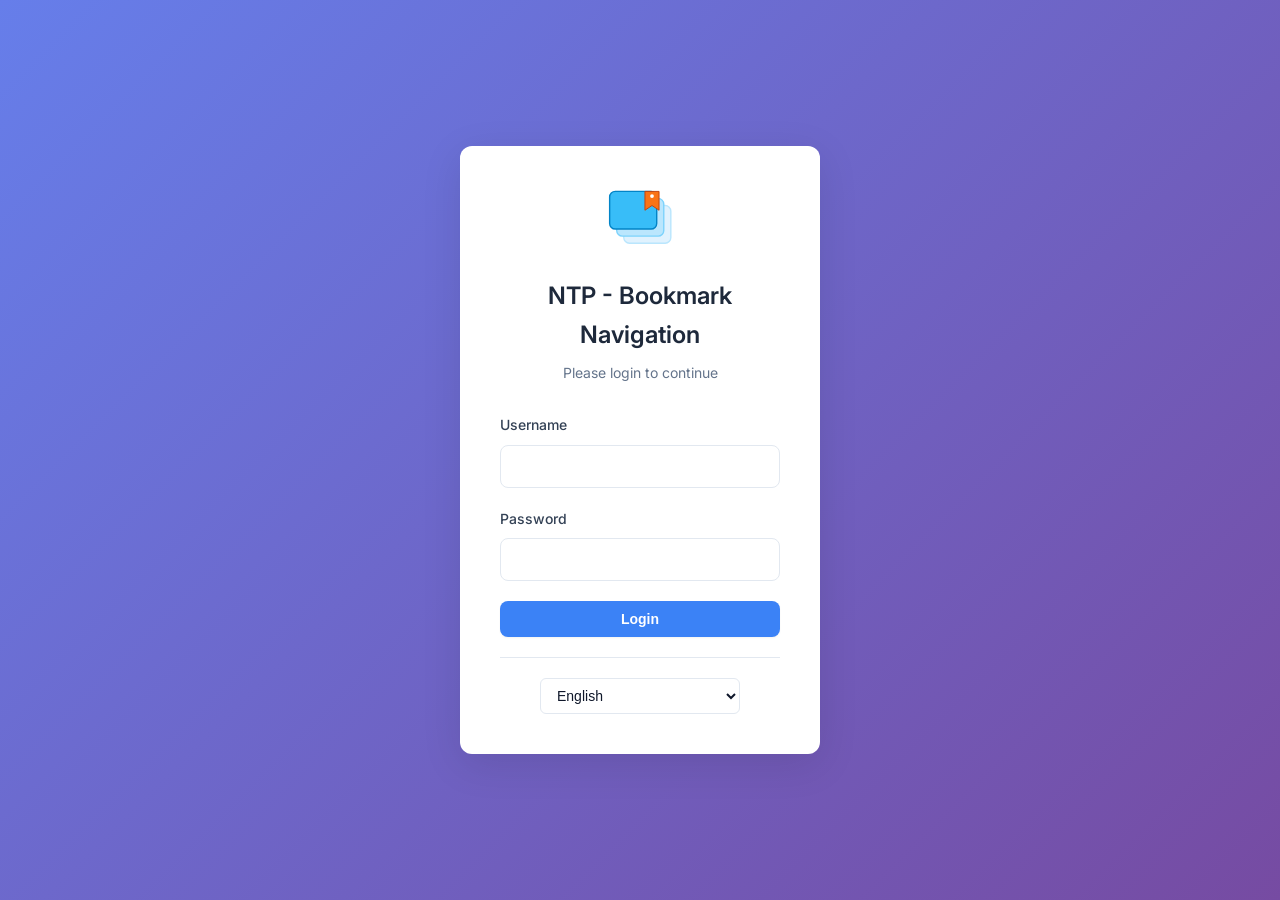
==== static/login.html @ ffe9a81d "feat: 添加用户认证功能，包括登录、登出和会话管理 feat: 更新搜索引擎模型以支持图标路径 feat: 更新 Dockerfile 和 go.mod 以使用 Go 1.23 feat: 添加登" ====
<!DOCTYPE html>
<html lang="en">
<head>
    <meta charset="UTF-8">
    <meta name="viewport" content="width=device-width, initial-scale=1.0">
    <title data-i18n="login.title">Login - NTP</title>
    <link rel="icon" type="image/svg+xml" href="/static/logo.svg">
    <link rel="stylesheet" href="/static/style.css">
    <link rel="stylesheet" href="/static/login.css">
    <script src="/static/i18n.js"></script>
</head>
<body class="login-page">
    <div class="login-container">
        <div class="login-box">
            <div class="login-header">
                <img src="/static/logo.svg" alt="NTP Logo" class="login-logo">
                <h1 data-i18n="app.title">NTP - Bookmark Navigation</h1>
                <p data-i18n="login.subtitle">Please login to continue</p>
            </div>
            <form id="loginForm" class="login-form">
                <div class="form-group">
                    <label for="username" data-i18n="login.username">Username</label>
                    <input type="text" id="username" name="username" required autocomplete="username">
                </div>
                <div class="form-group">
                    <label for="password" data-i18n="login.password">Password</label>
                    <input type="password" id="password" name="password" required autocomplete="current-password">
                </div>
                <div id="loginError" class="error-message" style="display: none;"></div>
                <button type="submit" class="btn btn-primary btn-block" id="loginBtn">
                    <span data-i18n="login.submit">Login</span>
                </button>
            </form>
            <div class="login-footer">
                <select id="languageSelect" class="language-select">
                    <option value="en">English</option>
                    <option value="zh">简体中文</option>
                </select>
            </div>
        </div>
    </div>
    <script src="/static/login.js"></script>
</body>
</html>
---- static/style.css ----
/* ===================================
   精简书签导航页样式
   =================================== */

/* 引入字体 */
@import url('https://fonts.googleapis.com/css2?family=Inter:wght@400;500;600;700&display=swap');

* {
    margin: 0;
    padding: 0;
    box-sizing: border-box;
}

:root {
    /* 主色调 */
    --primary: #3B82F6;
    --primary-hover: #2563EB;
    --primary-light: #EFF6FF;
    --secondary: #60A5FA;

    /* 文本色 */
    --text-primary: #0F172A;
    --text-secondary: #475569;
    --text-muted: #94A3B8;

    /* 背景色 */
    --bg-primary: #F8FAFC;
    --bg-card: #FFFFFF;
    --bg-hover: #F1F5F9;

    /* 边框和阴影 */
    --border: #E2E8F0;
    --border-light: #F1F5F9;
    --shadow-sm: 0 1px 2px 0 rgba(0, 0, 0, 0.05);
    --shadow-md: 0 4px 6px -1px rgba(0, 0, 0, 0.1);
    --shadow-lg: 0 10px 15px -3px rgba(0, 0, 0, 0.1);
    --shadow-hover: 0 20px 25px -5px rgba(0, 0, 0, 0.1);

    /* 功能色 */
    --danger: #EF4444;
    --success: #10B981;

    /* 圆角 */
    --radius-sm: 6px;
    --radius-md: 8px;
    --radius-lg: 12px;
    --radius-xl: 16px;
    --radius-full: 9999px;
}

body {
    font-family: 'Inter', -apple-system, BlinkMacSystemFont, "Segoe UI", Roboto, sans-serif;
    background: var(--bg-primary);
    color: var(--text-primary);
    line-height: 1.6;
    min-height: 100vh;
    -webkit-font-smoothing: antialiased;
    transition: background 0.3s ease;
}

.container {
    max-width: 1200px;
    margin: 0 auto;
    padding: 24px;
    animation: fadeIn 0.3s ease-in;
}

@keyframes fadeIn {
    from {
        opacity: 0;
        transform: translateY(10px);
    }
    to {
        opacity: 1;
        transform: translateY(0);
    }
}

/* ===================================
   顶部搜索栏
   =================================== */
.top-bar {
    position: relative;
    display: flex;
    align-items: center;
    justify-content: center;
    margin-bottom: 24px;
    padding-right: 0;
}

.search-container {
    flex: 1;
    position: relative;
    width: 100%;
}

.search-box {
    display: flex;
    align-items: center;
    background: var(--bg-card);
    border: 1px solid var(--border);
    border-radius: var(--radius-lg);
    padding: 8px 12px;
    box-shadow: var(--shadow-sm);
    transition: all 0.2s ease;
    gap: 8px;
}

.search-box:focus-within {
    border-color: var(--primary);
    box-shadow: 0 0 0 3px rgba(59, 130, 246, 0.1);
}

.search-engine-selector {
    display: flex;
    align-items: center;
    gap: 8px;
    padding: 8px 12px;
    border-radius: var(--radius-md);
    cursor: pointer;
    transition: all 0.2s ease;
    user-select: none;
}

.search-engine-selector:hover {
    background: var(--bg-hover);
}

.engine-icon {
    width: 20px;
    height: 20px;
    border-radius: var(--radius-sm);
    object-fit: contain;
}

.search-engine-selector span {
    font-size: 14px;
    font-weight: 500;
    color: var(--text-primary);
}

.dropdown-arrow {
    color: var(--text-muted);
    transition: transform 0.2s ease;
}

.search-engine-selector:hover .dropdown-arrow {
    transform: rotate(180deg);
}

.search-input {
    flex: 1;
    border: none;
    outline: none;
    font-size: 15px;
    padding: 8px;
    background: transparent;
    color: var(--text-primary);
}

.search-input::placeholder {
    color: var(--text-muted);
}

.search-submit-btn {
    padding: 8px;
    background: var(--primary);
    border: none;
    border-radius: var(--radius-md);
    cursor: pointer;
    color: white;
    display: flex;
    align-items: center;
    justify-content: center;
    transition: all 0.2s ease;
}

.search-submit-btn:hover {
    background: var(--primary-hover);
    transform: scale(1.05);
}

.search-submit-btn:active {
    transform: scale(0.95);
}

/* 搜索引擎下拉菜单 */
.engine-dropdown {
    position: absolute;
    top: calc(100% + 8px);
    left: 0;
    right: 0;
    background: var(--bg-card);
    border: 1px solid var(--border);
    border-radius: var(--radius-lg);
    box-shadow: var(--shadow-lg);
    z-index: 100;
    display: none;
    max-height: 300px;
    overflow-y: auto;
}

.engine-dropdown.show {
    display: block;
    animation: slideDown 0.2s ease;
}

@keyframes slideDown {
    from {
        opacity: 0;
        transform: translateY(-10px);
    }
    to {
        opacity: 1;
        transform: translateY(0);
    }
}

.engine-dropdown-item {
    display: flex;
    align-items: center;
    gap: 12px;
    padding: 12px 16px;
    cursor: pointer;
    transition: all 0.2s ease;
    border-bottom: 1px solid var(--border-light);
}

.engine-dropdown-item:last-child {
    border-bottom: none;
}

.engine-dropdown-item:hover {
    background: var(--bg-hover);
}

.engine-dropdown-item.active {
    background: var(--primary-light);
}

.engine-dropdown-item img {
    width: 20px;
    height: 20px;
    border-radius: var(--radius-sm);
    object-fit: contain;
}

.engine-dropdown-item span {
    font-size: 14px;
    font-weight: 500;
    color: var(--text-primary);
}

/* 设置按钮 - 固定定位到右上角 */
.top-right-buttons {
    position: fixed;
    top: 24px;
    right: 24px;
    display: flex;
    gap: 8px;
    z-index: 100;
}

.add-bookmark-btn,
.settings-btn {
    width: 44px;
    height: 44px;
    background: var(--bg-card);
    border: 1px solid var(--border);
    border-radius: var(--radius-lg);
    cursor: pointer;
    color: var(--text-secondary);
    display: flex;
    align-items: center;
    justify-content: center;
    transition: all 0.2s ease;
    box-shadow: var(--shadow-sm);
}

.add-bookmark-btn:hover {
    background: var(--primary);
    border-color: var(--primary);
    color: white;
    transform: scale(1.1);
}

.settings-btn:hover {
    background: var(--bg-hover);
    border-color: var(--secondary);
    color: var(--primary);
    transform: rotate(30deg);
}

.settings-btn:active {
    transform: rotate(60deg);
}

/* ===================================
   分组标签 - 精简版
   =================================== */
.groups-tabs {
    display: flex;
    gap: 8px;
    margin-bottom: 24px;
    overflow-x: auto;
    padding-bottom: 4px;
}

.group-tab {
    padding: 8px 16px;
    background: var(--bg-card);
    border: 1px solid var(--border);
    border-radius: var(--radius-full);
    cursor: pointer;
    white-space: nowrap;
    transition: all 0.2s ease;
    font-size: 14px;
    font-weight: 500;
    color: var(--text-secondary);
}

.group-tab:hover {
    background: var(--bg-hover);
    border-color: var(--secondary);
    color: var(--text-primary);
}

.group-tab.active {
    background: var(--primary);
    color: white;
}

/* ===================================
   书签网格 - 按分组显示
   =================================== */
.bookmarks-container {
    display: flex;
    flex-direction: column;
    gap: 32px;
    min-height: 200px;
}

.bookmark-group {
    display: flex;
    flex-direction: column;
    gap: 16px;
}

.group-title {
    font-size: 18px;
    font-weight: 700;
    color: var(--text-primary);
    margin: 0;
    padding-bottom: 8px;
    border-bottom: 2px solid var(--border);
}

.group-bookmarks {
    display: grid;
    grid-template-columns: repeat(auto-fill, minmax(320px, 1fr));
    gap: 16px;
}

.bookmark-card {
    background: var(--bg-card);
    border-radius: var(--radius-lg);
    padding: 16px;
    box-shadow: var(--shadow-sm);
    border: 1px solid var(--border-light);
    transition: all 0.2s ease;
    position: relative;
    cursor: pointer;
    display: flex;
    align-items: center;
    gap: 12px;
    flex-direction: row;
}

.bookmark-card:hover {
    box-shadow: var(--shadow-hover);
    border-color: var(--secondary);
    transform: translateY(-2px);
}

.bookmark-card:active {
    transform: translateY(0);
}

.bookmark-card.dragging {
    opacity: 0.5;
}

/* 书签内容区域 */
.bookmark-content {
    flex: 1;
    min-width: 0;
    display: flex;
    flex-direction: column;
    gap: 4px;
    overflow: hidden; /* 防止内容溢出 */
}

.bookmark-title {
    font-weight: 600;
    font-size: 15px;
    color: var(--text-primary);
    overflow: hidden;
    text-overflow: ellipsis;
    white-space: nowrap;
}

.bookmark-desc {
    font-size: 13px;
    color: var(--text-muted);
    overflow: hidden;
    text-overflow: ellipsis;
    white-space: nowrap;
    flex-shrink: 0; /* 在空间不足时优先被隐藏 */
}

.bookmark-url {
    font-size: 11px;
    color: var(--text-muted);
    overflow: hidden;
    text-overflow: ellipsis;
    white-space: nowrap;
    font-family: 'Monaco', 'Consolas', monospace;
    flex-shrink: 0; /* 在空间不足时优先被隐藏 */
}

/* 书签图标 - 左侧 */
.bookmark-icon {
    width: 64px;
    height: 64px;
    border-radius: var(--radius-md);
    object-fit: contain;
    padding: 8px;
    background: var(--bg-hover);
    border: 1px solid var(--border-light);
    flex-shrink: 0;
}

/* 悬停操作按钮 - 右上角 */
.bookmark-actions {
    position: absolute;
    top: 8px;
    right: 8px;
    display: flex;
    gap: 4px;
    opacity: 0;
    transition: opacity 0.2s ease;
    z-index: 10;
}

.bookmark-card:hover .bookmark-actions {
    opacity: 1;
}

.action-icon-btn {
    width: 28px;
    height: 28px;
    background: var(--bg-card);
    border: 1px solid var(--border);
    border-radius: var(--radius-sm);
    cursor: pointer;
    color: var(--text-secondary);
    display: flex;
    align-items: center;
    justify-content: center;
    transition: all 0.2s ease;
    padding: 4px;
}

.action-icon-btn:hover {
    background: var(--bg-hover);
    border-color: var(--secondary);
    color: var(--primary);
    transform: scale(1.1);
}

.action-icon-btn.delete:hover {
    border-color: var(--danger);
    color: var(--danger);
}

/* 状态样式 */
.loading, .empty-state {
    grid-column: 1 / -1;
    text-align: center;
    padding: 60px 20px;
    color: var(--text-muted);
    font-size: 15px;
}

.empty-state {
    display: flex;
    flex-direction: column;
    align-items: center;
    gap: 12px;
}

.empty-state::before {
    content: "📚";
    font-size: 48px;
    opacity: 0.5;
}

/* ===================================
   模态框
   =================================== */
.modal {
    display: none;
    position: fixed;
    top: 0;
    left: 0;
    width: 100%;
    height: 100%;
    background: rgba(15, 23, 42, 0.6);
    backdrop-filter: blur(4px);
    z-index: 1000;
    align-items: center;
    justify-content: center;
    padding: 20px;
    animation: fadeIn 0.2s ease;
}

.modal.show {
    display: flex;
}

.modal-content {
    background: var(--bg-card);
    border-radius: var(--radius-xl);
    width: 100%;
    max-width: 520px;
    max-height: 90vh;
    overflow: hidden;
    box-shadow: var(--shadow-hover);
    animation: slideUp 0.3s ease;
}

/* 设置模态框更宽 */
.settings-modal {
    max-width: 700px;
}

@keyframes slideUp {
    from {
        opacity: 0;
        transform: translateY(20px);
    }
    to {
        opacity: 1;
        transform: translateY(0);
    }
}

.modal-header {
    display: flex;
    justify-content: space-between;
    align-items: center;
    padding: 20px 24px;
    border-bottom: 1px solid var(--border-light);
    background: var(--bg-hover);
}

.modal-header h2 {
    font-size: 20px;
    font-weight: 700;
    color: var(--text-primary);
}

.close {
    width: 32px;
    height: 32px;
    display: flex;
    align-items: center;
    justify-content: center;
    font-size: 24px;
    cursor: pointer;
    color: var(--text-muted);
    border-radius: var(--radius-md);
    transition: all 0.2s ease;
    flex-shrink: 0;
}

.close:hover {
    background: var(--bg-hover);
    color: var(--text-primary);
}

.modal-body {
    padding: 24px;
    overflow-y: auto;
    max-height: calc(90vh - 140px);
}

.form-group {
    margin-bottom: 20px;
}

.form-group label {
    display: block;
    margin-bottom: 8px;
    font-weight: 600;
    font-size: 14px;
    color: var(--text-primary);
}

.form-group input,
.form-group select,
.form-group textarea {
    width: 100%;
    padding: 12px 14px;
    border: 1px solid var(--border);
    border-radius: var(--radius-md);
    font-size: 14px;
    background: var(--bg-card);
    color: var(--text-primary);
    transition: all 0.2s ease;
    font-family: inherit;
}

.form-group input:focus,
.form-group select:focus,
.form-group textarea:focus {
    outline: none;
    border-color: var(--primary);
    box-shadow: 0 0 0 3px rgba(59, 130, 246, 0.1);
}

.form-group textarea {
    resize: vertical;
    min-height: 80px;
}

.form-group small {
    display: block;
    margin-top: 6px;
    color: var(--text-muted);
    font-size: 12px;
}

.form-group input[type="checkbox"] {
    width: auto;
    margin-right: 8px;
}

.modal-footer {
    display: flex;
    gap: 12px;
    justify-content: flex-end;
    padding-top: 20px;
    border-top: 1px solid var(--border-light);
}

.btn {
    padding: 10px 20px;
    border: none;
    border-radius: var(--radius-md);
    cursor: pointer;
    font-size: 14px;
    font-weight: 600;
    transition: all 0.2s ease;
    display: inline-flex;
    align-items: center;
    justify-content: center;
    gap: 6px;
}

.btn-primary {
    background: var(--primary);
    color: white;
    box-shadow: var(--shadow-sm);
}

.btn-primary:hover {
    background: var(--primary-hover);
    transform: translateY(-1px);
    box-shadow: var(--shadow-md);
}

.btn-secondary {
    background: var(--bg-card);
    color: var(--text-secondary);
    border: 1px solid var(--border);
}

.btn-secondary:hover {
    background: var(--bg-hover);
    border-color: var(--secondary);
    color: var(--text-primary);
}

.btn-danger {
    background: var(--danger);
    color: white;
}

.btn-danger:hover {
    background: #DC2626;
}

/* ===================================
   设置页面样式
   =================================== */
.settings-sections {
    display: flex;
    flex-direction: column;
    gap: 32px;
}

.settings-section h3 {
    font-size: 16px;
    font-weight: 700;
    margin-bottom: 16px;
    color: var(--text-primary);
}

/* 背景颜色选择 */
.color-options {
    display: grid;
    grid-template-columns: repeat(auto-fill, minmax(120px, 1fr));
    gap: 12px;
}

.color-option {
    cursor: pointer;
    position: relative;
}

.color-option input[type="radio"] {
    position: absolute;
    opacity: 0;
    width: 0;
    height: 0;
}

.color-preview {
    display: block;
    width: 100%;
    height: 60px;
    border-radius: var(--radius-md);
    border: 2px solid var(--border);
    margin-bottom: 8px;
    transition: all 0.2s ease;
}

.color-option input[type="radio"]:checked ~ .color-preview {
    border-color: var(--primary);
    box-shadow: 0 0 0 3px rgba(59, 130, 246, 0.2);
}

.color-name {
    font-size: 13px;
    font-weight: 500;
    color: var(--text-secondary);
    text-align: center;
    display: block;
}

.color-option input[type="radio"]:checked ~ .color-name {
    color: var(--primary);
    font-weight: 600;
}

/* 设置列表 */
.settings-list {
    margin-top: 16px;
    max-height: 200px;
    overflow-y: auto;
}

.settings-item {
    display: flex;
    align-items: center;
    justify-content: space-between;
    padding: 12px;
    border: 1px solid var(--border);
    border-radius: var(--radius-md);
    margin-bottom: 8px;
    background: var(--bg-card);
    transition: all 0.2s ease;
    cursor: move;
}

.settings-item:hover {
    border-color: var(--secondary);
    box-shadow: var(--shadow-sm);
}

.settings-item.dragging {
    opacity: 0.5;
}

.settings-item-info {
    flex: 1;
}

.settings-item-name {
    font-weight: 600;
    font-size: 14px;
    color: var(--text-primary);
}

.settings-item-url {
    font-size: 12px;
    color: var(--text-muted);
    font-family: 'Monaco', 'Consolas', monospace;
    overflow: hidden;
    text-overflow: ellipsis;
    white-space: nowrap;
}

.settings-item-actions {
    display: flex;
    gap: 6px;
}

/* 数据管理按钮 */
.data-actions {
    display: flex;
    gap: 12px;
    flex-wrap: wrap;
}

.data-actions .btn {
    flex: 1;
    min-width: 140px;
}

/* 书签尺寸控制 */
.bookmark-size-controls {
    display: flex;
    flex-direction: column;
    gap: 16px;
    margin-bottom: 24px;
}

.size-control-group {
    display: flex;
    flex-direction: column;
    gap: 8px;
}

.size-control-group label {
    font-size: 14px;
    font-weight: 500;
    color: var(--text-secondary);
    display: flex;
    justify-content: space-between;
}

.size-control-group label span {
    color: var(--primary);
    font-weight: 600;
}

.size-control-group input[type="range"] {
    width: 100%;
    height: 6px;
    border-radius: var(--radius-full);
    background: var(--border);
    outline: none;
    -webkit-appearance: none;
}

.size-control-group input[type="range"]::-webkit-slider-thumb {
    -webkit-appearance: none;
    appearance: none;
    width: 18px;
    height: 18px;
    border-radius: 50%;
    background: var(--primary);
    cursor: pointer;
    transition: all 0.2s ease;
}

.size-control-group input[type="range"]::-webkit-slider-thumb:hover {
    transform: scale(1.2);
    box-shadow: 0 0 0 4px rgba(59, 130, 246, 0.2);
}

.size-control-group input[type="range"]::-moz-range-thumb {
    width: 18px;
    height: 18px;
    border-radius: 50%;
    background: var(--primary);
    cursor: pointer;
    border: none;
    transition: all 0.2s ease;
}

.size-control-group select {
    width: 100%;
    padding: 10px 14px;
    border: 1px solid var(--border);
    border-radius: var(--radius-md);
    font-size: 14px;
    background: var(--bg-card);
    color: var(--text-primary);
    cursor: pointer;
    transition: all 0.2s ease;
}

.size-control-group select:focus {
    outline: none;
    border-color: var(--primary);
    box-shadow: 0 0 0 3px rgba(59, 130, 246, 0.1);
}

/* 语言选择下拉框 */
.language-select {
    width: 100%;
    max-width: 200px;
    padding: 10px 14px;
    border: 1px solid var(--border);
    border-radius: var(--radius-md);
    font-size: 14px;
    background: var(--bg-card);
    color: var(--text-primary);
    cursor: pointer;
    transition: all 0.2s ease;
}

.language-select:focus {
    outline: none;
    border-color: var(--primary);
    box-shadow: 0 0 0 3px rgba(59, 130, 246, 0.1);
}

.language-select:hover {
    border-color: var(--secondary);
}

/* 书签预览 */
.bookmark-preview-container {
    margin-top: 20px;
}

.bookmark-preview-container h4 {
    font-size: 14px;
    font-weight: 600;
    color: var(--text-secondary);
    margin-bottom: 12px;
}

.bookmark-preview {
    background: var(--bg-card);
    border: 1px solid var(--border);
    border-radius: var(--radius-lg);
    padding: 16px;
    box-shadow: var(--shadow-sm);
    display: flex;
    align-items: center;
    gap: 12px;
    transition: all 0.2s ease;
    overflow: hidden;
    position: relative;
}

.bookmark-preview .bookmark-icon {
    width: 64px;
    height: 64px;
    border-radius: var(--radius-md);
    object-fit: contain;
    padding: 8px;
    background: var(--bg-hover);
    border: 1px solid var(--border-light);
    flex-shrink: 0;
    display: flex;
    align-items: center;
    justify-content: center;
    font-size: 24px;
}

/* 图标输入和预览 */
.icon-input-wrapper {
    display: flex;
    gap: 8px;
    align-items: center;
    margin-bottom: 8px;
}

.icon-input-wrapper input {
    flex: 1;
}

/* 图标按钮样式 */
.icon-only-btn {
    padding: 8px;
    min-width: 36px;
    width: 36px;
    height: 36px;
    flex-shrink: 0;
}

.icon-only-btn svg {
    width: 16px;
    height: 16px;
    margin: 0;
}

.icon-preview-container {
    display: flex;
    align-items: center;
    gap: 12px;
    margin-top: 12px;
    padding: 12px;
    background: var(--bg-hover);
    border-radius: var(--radius-md);
    border: 1px solid var(--border);
}

.icon-preview-label {
    font-size: 13px;
    font-weight: 500;
    color: var(--text-secondary);
}

.icon-preview-image {
    width: 32px;
    height: 32px;
    border-radius: var(--radius-sm);
    object-fit: contain;
    padding: 4px;
    background: var(--bg-card);
    border: 1px solid var(--border-light);
}


.bookmark-preview .bookmark-content {
    flex: 1;
    min-width: 0;
    display: flex;
    flex-direction: column;
    gap: 4px;
}

.bookmark-preview .bookmark-icon {
    width: 64px;
    height: 64px;
    border-radius: var(--radius-md);
    object-fit: contain;
    padding: 8px;
    background: var(--bg-hover);
    border: 1px solid var(--border-light);
    flex-shrink: 0;
    display: flex;
    align-items: center;
    justify-content: center;
    font-size: 24px;
}

.bookmark-preview .bookmark-actions {
    position: absolute;
    top: 8px;
    right: 8px;
    display: flex;
    gap: 4px;
    opacity: 0.5;
    pointer-events: none;
}

/* ===================================
   导入结果
   =================================== */
.import-result {
    margin-top: 16px;
    padding: 14px 16px;
    border-radius: var(--radius-md);
    display: none;
    font-size: 14px;
    font-weight: 500;
}

.import-result.success {
    background: #ECFDF5;
    color: #065F46;
    border: 1px solid #A7F3D0;
    display: block;
}

.import-result.error {
    background: #FEF2F2;
    color: #991B1B;
    border: 1px solid #FECACA;
    display: block;
}

/* ===================================
   响应式设计
   =================================== */
@media (max-width: 768px) {
    .container {
        padding: 16px;
    }

    .top-bar {
        flex-direction: column;
        align-items: stretch;
    }

    .top-right-buttons {
        top: 16px;
        right: 16px;
    }

    .search-container {
        max-width: 100%;
    }

    .bookmarks-container {
        grid-template-columns: 1fr;
    }

    .modal-content {
        max-width: 100%;
        border-radius: var(--radius-lg);
    }

    .modal-header,
    .modal-body {
        padding: 20px;
    }

    .settings-modal {
        max-width: 100%;
    }

    .color-options {
        grid-template-columns: repeat(2, 1fr);
    }
}

/* ===================================
   滚动条美化
   =================================== */
::-webkit-scrollbar {
    width: 8px;
    height: 8px;
}

::-webkit-scrollbar-track {
    background: var(--bg-hover);
}

::-webkit-scrollbar-thumb {
    background: var(--border);
    border-radius: var(--radius-full);
}

::-webkit-scrollbar-thumb:hover {
    background: var(--text-muted);
}

/* ===================================
   选择框和焦点样式
   =================================== */
::selection {
    background: var(--primary);
    color: white;
}

::-moz-selection {
    background: var(--primary);
    color: white;
}

*:focus-visible {
    outline: 2px solid var(--primary);
    outline-offset: 2px;
}

/* ===================================
   打印样式
   =================================== */
@media print {
    .top-bar,
    .groups-tabs,
    .bookmark-actions {
        display: none;
    }

    .bookmark-card {
        break-inside: avoid;
        box-shadow: none;
        border: 1px solid var(--border);
    }
}
---- static/login.css ----
/* Login page styles */
body.login-page {
    min-height: 100vh;
    display: flex;
    align-items: center;
    justify-content: center;
    background: linear-gradient(135deg, #667eea 0%, #764ba2 100%);
}

.login-container {
    width: 100%;
    max-width: 400px;
    padding: 20px;
}

.login-box {
    background: white;
    border-radius: 12px;
    box-shadow: 0 10px 40px rgba(0, 0, 0, 0.1);
    padding: 40px;
}

.login-header {
    text-align: center;
    margin-bottom: 30px;
}

.login-logo {
    width: 64px;
    height: 64px;
    margin-bottom: 20px;
}

.login-header h1 {
    font-size: 24px;
    font-weight: 600;
    color: #1e293b;
    margin-bottom: 8px;
}

.login-header p {
    color: #64748b;
    font-size: 14px;
}

.login-form {
    margin-bottom: 20px;
}

.login-form .form-group {
    margin-bottom: 20px;
}

.login-form label {
    display: block;
    font-weight: 500;
    color: #334155;
    margin-bottom: 8px;
    font-size: 14px;
}

.login-form input[type="text"],
.login-form input[type="password"] {
    width: 100%;
    padding: 12px 16px;
    border: 1px solid #e2e8f0;
    border-radius: 8px;
    font-size: 14px;
    transition: all 0.2s;
    box-sizing: border-box;
}

.login-form input[type="text"]:focus,
.login-form input[type="password"]:focus {
    outline: none;
    border-color: #667eea;
    box-shadow: 0 0 0 3px rgba(102, 126, 234, 0.1);
}

.error-message {
    background-color: #fee2e2;
    color: #991b1b;
    padding: 12px 16px;
    border-radius: 8px;
    font-size: 14px;
    margin-bottom: 20px;
    border-left: 4px solid #991b1b;
}

.login-footer {
    text-align: center;
    padding-top: 20px;
    border-top: 1px solid #e2e8f0;
}

.login-footer .language-select {
    padding: 8px 12px;
    border: 1px solid #e2e8f0;
    border-radius: 6px;
    font-size: 14px;
    background: white;
    cursor: pointer;
}

.btn-block {
    width: 100%;
}

/* Responsive */
@media (max-width: 480px) {
    .login-box {
        padding: 30px 20px;
    }

    .login-header h1 {
        font-size: 20px;
    }
}
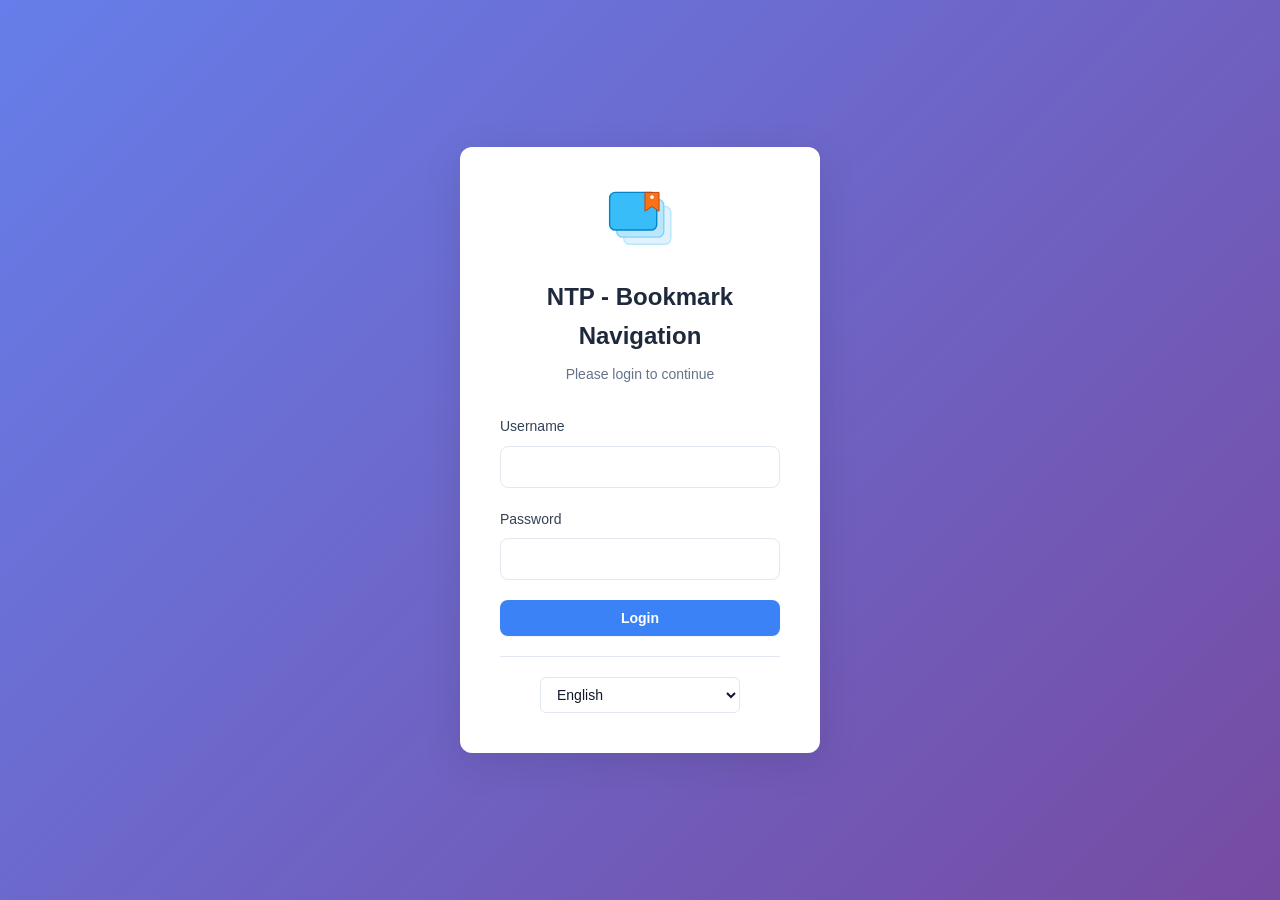
==== commit 2c98f02d: "feat: 增强安全性和可访问性，修复浏览器警告 - Cookie 安全性: 添加 Secure 属性，根据协议自动判断 HTTPS - 缓存控制: 使用 Cache-Control 替代已废弃的 E" ====
--- a/static/login.html
+++ b/static/login.html
@@ -32,6 +32,7 @@
                 </button>
             </form>
             <div class="login-footer">
+                <label for="languageSelect" class="sr-only" data-i18n="settings.language">Language</label>
                 <select id="languageSelect" class="language-select">
                     <option value="en">English</option>
                     <option value="zh">简体中文</option>
--- a/static/style.css
+++ b/static/style.css
@@ -2,8 +2,26 @@
    精简书签导航页样式
    =================================== */
 
-/* 引入字体 */
-@import url('https://fonts.googleapis.com/css2?family=Inter:wght@400;500;600;700&display=swap');
+/* 使用系统默认字体，无需引入外部字体 */
+
+/* 屏幕阅读器专用 - 视觉隐藏但可被辅助技术访问 */
+.sr-only {
+    position: absolute;
+    width: 1px;
+    height: 1px;
+    padding: 0;
+    margin: -1px;
+    overflow: hidden;
+    clip: rect(0, 0, 0, 0);
+    white-space: nowrap;
+    border: 0;
+}
+
+/* 完全隐藏元素（包括辅助技术） */
+.hidden {
+    display: none !important;
+    visibility: hidden !important;
+}
 
 * {
     margin: 0;
@@ -49,13 +67,20 @@
 }
 
 body {
-    font-family: 'Inter', -apple-system, BlinkMacSystemFont, "Segoe UI", Roboto, sans-serif;
+    font-family: -apple-system, BlinkMacSystemFont, "Segoe UI", Roboto, "Helvetica Neue", Arial, sans-serif;
     background: var(--bg-primary);
     color: var(--text-primary);
     line-height: 1.6;
     min-height: 100vh;
     -webkit-font-smoothing: antialiased;
     transition: background 0.3s ease;
+    /* 滚动性能优化 */
+    overflow-x: hidden;
+    overflow-y: auto;
+    /* 平滑滚动 */
+    scroll-behavior: smooth;
+    /* 优化触摸滚动 */
+    -webkit-overflow-scrolling: touch;
 }
 
 .container {
@@ -63,6 +88,26 @@
     margin: 0 auto;
     padding: 24px;
     animation: fadeIn 0.3s ease-in;
+    /* 响应式宽度限制 */
+    width: 100%;
+}
+
+/* 超大屏幕（大于1400px）- 最多5列 */
+@media (min-width: 1400px) {
+    .container {
+        max-width: 1400px;
+    }
+
+    .group-bookmarks {
+        grid-template-columns: repeat(auto-fill, minmax(260px, 1fr));
+    }
+}
+
+/* 大屏幕（1201px - 1399px）- 最多4列 */
+@media (min-width: 1201px) and (max-width: 1399px) {
+    .group-bookmarks {
+        grid-template-columns: repeat(auto-fill, minmax(270px, 1fr));
+    }
 }
 
 @keyframes fadeIn {
@@ -83,9 +128,7 @@
     position: relative;
     display: flex;
     align-items: center;
-    justify-content: center;
     margin-bottom: 24px;
-    padding-right: 0;
 }
 
 .search-container {
@@ -94,9 +137,15 @@
     width: 100%;
 }
 
+/* 设置按钮 - 已隐藏，功能移到右键菜单 */
+.top-right-buttons {
+    display: none;
+}
+
 .search-box {
     display: flex;
     align-items: center;
+    width: 100%;
     background: var(--bg-card);
     border: 1px solid var(--border);
     border-radius: var(--radius-lg);
@@ -119,6 +168,7 @@
     border-radius: var(--radius-md);
     cursor: pointer;
     transition: all 0.2s ease;
+    -webkit-user-select: none;
     user-select: none;
 }
 
@@ -259,6 +309,8 @@
     display: flex;
     gap: 8px;
     z-index: 100;
+    /* 确保定位上下文是视口而不是父元素 */
+    transform: translateZ(0);
 }
 
 .add-bookmark-btn,
@@ -357,7 +409,8 @@
 
 .group-bookmarks {
     display: grid;
-    grid-template-columns: repeat(auto-fill, minmax(320px, 1fr));
+    /* 使用更小的最小宽度，让列数能更灵活地响应窗口大小 */
+    grid-template-columns: repeat(auto-fill, minmax(280px, 1fr));
     gap: 16px;
 }
 
@@ -374,6 +427,8 @@
     align-items: center;
     gap: 12px;
     flex-direction: row;
+    backdrop-filter: blur(10px);
+    -webkit-backdrop-filter: blur(10px);
 }
 
 .bookmark-card:hover {
@@ -440,49 +495,6 @@
     flex-shrink: 0;
 }
 
-/* 悬停操作按钮 - 右上角 */
-.bookmark-actions {
-    position: absolute;
-    top: 8px;
-    right: 8px;
-    display: flex;
-    gap: 4px;
-    opacity: 0;
-    transition: opacity 0.2s ease;
-    z-index: 10;
-}
-
-.bookmark-card:hover .bookmark-actions {
-    opacity: 1;
-}
-
-.action-icon-btn {
-    width: 28px;
-    height: 28px;
-    background: var(--bg-card);
-    border: 1px solid var(--border);
-    border-radius: var(--radius-sm);
-    cursor: pointer;
-    color: var(--text-secondary);
-    display: flex;
-    align-items: center;
-    justify-content: center;
-    transition: all 0.2s ease;
-    padding: 4px;
-}
-
-.action-icon-btn:hover {
-    background: var(--bg-hover);
-    border-color: var(--secondary);
-    color: var(--primary);
-    transform: scale(1.1);
-}
-
-.action-icon-btn.delete:hover {
-    border-color: var(--danger);
-    color: var(--danger);
-}
-
 /* 状态样式 */
 .loading, .empty-state {
     grid-column: 1 / -1;
@@ -511,17 +523,18 @@
 .modal {
     display: none;
     position: fixed;
-    top: 0;
-    left: 0;
+    inset: 0;
     width: 100%;
     height: 100%;
     background: rgba(15, 23, 42, 0.6);
     backdrop-filter: blur(4px);
+    -webkit-backdrop-filter: blur(4px);
     z-index: 1000;
     align-items: center;
     justify-content: center;
     padding: 20px;
     animation: fadeIn 0.2s ease;
+    overflow-y: auto;
 }
 
 .modal.show {
@@ -533,10 +546,12 @@
     border-radius: var(--radius-xl);
     width: 100%;
     max-width: 520px;
-    max-height: 90vh;
+    max-height: none;
     overflow: hidden;
     box-shadow: var(--shadow-hover);
     animation: slideUp 0.3s ease;
+    margin: auto;
+    flex-shrink: 0;
 }
 
 /* 设置模态框更宽 */
@@ -562,6 +577,7 @@
     padding: 20px 24px;
     border-bottom: 1px solid var(--border-light);
     background: var(--bg-hover);
+    border-radius: var(--radius-xl) var(--radius-xl) 0 0;
 }
 
 .modal-header h2 {
@@ -591,8 +607,10 @@
 
 .modal-body {
     padding: 24px;
+    padding-right: 20px;
     overflow-y: auto;
-    max-height: calc(90vh - 140px);
+    max-height: 70vh;
+    scrollbar-gutter: stable;
 }
 
 .form-group {
@@ -848,12 +866,19 @@
     font-weight: 500;
     color: var(--text-secondary);
     display: flex;
-    justify-content: space-between;
+    align-items: center;
+    gap: 12px;
 }
 
 .size-control-group label span {
     color: var(--primary);
     font-weight: 600;
+}
+
+.size-control-group label .label-text {
+    flex-shrink: 0;
+    min-width: 130px;
+    text-align: left;
 }
 
 .size-control-group input[type="range"] {
@@ -957,6 +982,8 @@
     transition: all 0.2s ease;
     overflow: hidden;
     position: relative;
+    backdrop-filter: blur(10px);
+    -webkit-backdrop-filter: blur(10px);
 }
 
 .bookmark-preview .bookmark-icon {
@@ -1028,6 +1055,80 @@
     border: 1px solid var(--border-light);
 }
 
+/* 图标选择界面 */
+.icon-selection-container {
+    margin-top: 16px;
+    padding: 16px;
+    background: var(--bg-hover);
+    border-radius: var(--radius-md);
+    border: 1px solid var(--border);
+}
+
+.icon-selection-label {
+    font-size: 14px;
+    font-weight: 600;
+    color: var(--text-primary);
+    display: block;
+    margin-bottom: 12px;
+}
+
+.icon-selection-list {
+    display: grid;
+    grid-template-columns: repeat(auto-fill, minmax(80px, 1fr));
+    gap: 12px;
+    max-height: 200px;
+    overflow-y: auto;
+    padding: 4px;
+}
+
+.icon-option {
+    display: flex;
+    flex-direction: column;
+    align-items: center;
+    gap: 8px;
+    padding: 12px;
+    background: var(--bg-card);
+    border: 2px solid var(--border);
+    border-radius: var(--radius-md);
+    cursor: pointer;
+    transition: all 0.2s ease;
+}
+
+.icon-option:hover {
+    border-color: var(--secondary);
+    transform: scale(1.05);
+    box-shadow: var(--shadow-sm);
+}
+
+.icon-option.selected {
+    border-color: var(--primary);
+    background: var(--primary-light);
+    box-shadow: 0 0 0 3px rgba(59, 130, 246, 0.2);
+}
+
+.icon-option img {
+    width: 48px;
+    height: 48px;
+    object-fit: contain;
+    border-radius: var(--radius-sm);
+}
+
+.icon-option-info {
+    text-align: center;
+    font-size: 11px;
+    color: var(--text-secondary);
+    line-height: 1.3;
+}
+
+.icon-option-size {
+    font-weight: 500;
+    color: var(--text-primary);
+}
+
+.icon-option-type {
+    color: var(--text-muted);
+}
+
 
 .bookmark-preview .bookmark-content {
     flex: 1;
@@ -1050,16 +1151,6 @@
     align-items: center;
     justify-content: center;
     font-size: 24px;
-}
-
-.bookmark-preview .bookmark-actions {
-    position: absolute;
-    top: 8px;
-    right: 8px;
-    display: flex;
-    gap: 4px;
-    opacity: 0.5;
-    pointer-events: none;
 }
 
 /* ===================================
@@ -1088,40 +1179,208 @@
     display: block;
 }
 
+/* 导入模式选择样式 */
+.import-mode-options {
+    display: flex;
+    flex-direction: column;
+    gap: 10px;
+    margin-top: 8px;
+}
+
+.import-mode-option {
+    display: flex;
+    align-items: center;
+    padding: 12px 14px 12px 14px;
+    border: 1px solid var(--border);
+    border-radius: var(--radius-md);
+    cursor: pointer;
+    transition: all 0.2s ease;
+    position: relative;
+}
+
+.import-mode-option:hover {
+    background: var(--bg-hover);
+    border-color: var(--primary);
+}
+
+.import-mode-option:has(input:checked) {
+    border-color: var(--primary);
+    background: var(--bg-hover);
+}
+
+.import-mode-option .mode-label {
+    font-size: 13px;
+    color: var(--text-secondary);
+    line-height: 1.4;
+    flex: 1;
+    padding-right: 0;
+}
+
+.import-mode-option:has(input:checked) .mode-label {
+    color: var(--text-primary);
+    font-weight: 500;
+}
+
+.import-mode-option input[type="radio"] {
+    flex-shrink: 0;
+    width: 18px;
+    height: 18px;
+    cursor: pointer;
+    accent-color: var(--primary);
+    margin-left: auto;
+    position: absolute;
+    right: 14px;
+}
+
 /* ===================================
    响应式设计
    =================================== */
-@media (max-width: 768px) {
+
+/* 中等屏幕（769px - 1024px）- 3列或2列 */
+@media (max-width: 1024px) and (min-width: 769px) {
+    .container {
+        max-width: 100%;
+        padding: 20px;
+    }
+
+    .group-bookmarks {
+        grid-template-columns: repeat(auto-fill, minmax(240px, 1fr));
+        gap: 14px;
+    }
+}
+
+/* 小屏幕（569px - 768px）- 2列 */
+@media (max-width: 768px) and (min-width: 569px) {
     .container {
         padding: 16px;
-    }
-
+        padding-top: 12px;
+    }
+
+    .group-bookmarks {
+        grid-template-columns: repeat(2, 1fr);
+        gap: 12px;
+    }
+
+    .bookmark-card {
+        padding: 12px;
+    }
+
+    .bookmark-icon {
+        width: 48px;
+        height: 48px;
+    }
+}
+
+/* 移动端（小于568px）- 1列或2列 */
+@media (max-width: 568px) {
+    .container {
+        padding: 16px;
+        padding-top: 12px;
+    }
+
+    /* 移动端书签布局 - 1列或2列 */
+    .group-bookmarks {
+        /* 默认2列，可通过 --mobile-columns 变量修改为1列 */
+        grid-template-columns: repeat(var(--mobile-columns, 2), 1fr);
+        gap: 12px;
+    }
+
+    /* 移动端顶部栏优化 */
     .top-bar {
         flex-direction: column;
         align-items: stretch;
-    }
-
-    .top-right-buttons {
-        top: 16px;
-        right: 16px;
-    }
-
+        gap: 12px;
+        margin-bottom: 20px;
+    }
+
+    /* 移动端搜索容器 */
     .search-container {
+        width: 100%;
         max-width: 100%;
     }
 
-    .bookmarks-container {
-        grid-template-columns: 1fr;
+    /* 移动端搜索框样式优化 */
+    .search-box {
+        padding: 6px 8px;
+        gap: 4px;
+    }
+
+    .search-engine-selector {
+        padding: 6px 8px;
+        gap: 4px;
+    }
+
+    .search-input {
+        padding: 6px;
+        font-size: 14px;
+    }
+
+    .search-submit-btn {
+        padding: 6px;
+        flex-shrink: 0;
+    }
+
+    .search-submit-btn svg {
+        width: 18px;
+        height: 18px;
+    }
+
+    /* 移动端分组标签 */
+    .groups-tabs {
+        flex-wrap: nowrap;
+        overflow-x: auto;
+        -webkit-overflow-scrolling: touch;
+        gap: 8px;
+        padding-bottom: 4px;
+    }
+
+    .group-tab {
+        flex-shrink: 0;
+        padding: 8px 16px;
+        font-size: 14px;
+    }
+
+    .bookmark-card {
+        padding: 12px;
+        min-height: 70px;
+    }
+
+    .bookmark-icon {
+        width: 40px;
+        height: 40px;
+        min-width: 40px;
+    }
+
+    .bookmark-title {
+        font-size: 14px;
+    }
+
+    .bookmark-desc,
+    .bookmark-url {
+        font-size: 12px;
+    }
+
+    /* 移动端模态框 */
+    .modal {
+        padding: 16px;
     }
 
     .modal-content {
         max-width: 100%;
         border-radius: var(--radius-lg);
-    }
-
-    .modal-header,
+        max-height: none;
+        overflow: visible;
+    }
+
+    .modal-header {
+        padding: 20px;
+        border-radius: var(--radius-lg) var(--radius-lg) 0 0;
+    }
+
     .modal-body {
         padding: 20px;
+        padding-right: 16px;
+        scrollbar-gutter: stable;
     }
 
     .settings-modal {
@@ -1130,28 +1389,119 @@
 
     .color-options {
         grid-template-columns: repeat(2, 1fr);
+        gap: 12px;
+    }
+
+    .size-control-group {
+        margin-bottom: 16px;
+    }
+
+    /* 移动端表单优化 */
+    .form-group input,
+    .form-group select,
+    .form-group textarea {
+        font-size: 16px; /* 防止 iOS 缩放 */
+    }
+}
+
+/* 超小屏幕（小于 375px）*/
+@media (max-width: 374px) {
+    .container {
+        padding: 12px;
+    }
+
+    .bookmark-card {
+        padding: 10px;
     }
 }
 
 /* ===================================
    滚动条美化
    =================================== */
+/* 滚动条整体样式 - 优化性能和流畅度 */
 ::-webkit-scrollbar {
     width: 8px;
     height: 8px;
-}
-
+    /* 启用硬件加速，减少重绘 */
+    transform: translateZ(0);
+    -webkit-transform: translateZ(0);
+}
+
+/* 滚动条轨道 */
 ::-webkit-scrollbar-track {
     background: var(--bg-hover);
-}
-
+    /* 优化滚动性能 */
+    background-clip: padding-box;
+}
+
+/* 滚动条滑块 */
 ::-webkit-scrollbar-thumb {
     background: var(--border);
     border-radius: var(--radius-full);
-}
-
+    /* 平滑过渡效果 */
+    transition: background 0.2s ease;
+    /* 优化渲染性能 */
+    will-change: background, transform;
+    /* 启用硬件加速 */
+    transform: translateZ(0);
+    -webkit-transform: translateZ(0);
+}
+
+/* 滚动条滑块悬停状态 */
 ::-webkit-scrollbar-thumb:hover {
     background: var(--text-muted);
+    /* 微妙的缩放效果 */
+    transform: translateZ(0) scaleY(1.1);
+    -webkit-transform: translateZ(0) scaleY(1.1);
+}
+
+/* 滚动条滑块激活状态（拖动时） */
+::-webkit-scrollbar-thumb:active {
+    background: var(--text-secondary);
+    transform: translateZ(0) scaleY(1.2);
+    -webkit-transform: translateZ(0) scaleY(1.2);
+}
+
+/* Firefox 滚动条样式 - 更细更流畅 */
+* {
+    scrollbar-width: thin;
+    scrollbar-color: var(--border) var(--bg-hover);
+}
+
+/* .modal-body 专用滚动条样式 - 避免覆盖圆角 */
+.modal-body::-webkit-scrollbar {
+    width: 8px;
+}
+
+.modal-body::-webkit-scrollbar-track {
+    background: transparent;
+    margin: 4px;
+}
+
+.modal-body::-webkit-scrollbar-thumb {
+    background: var(--border);
+    border-radius: var(--radius-full);
+    margin: 4px;
+}
+
+.modal-body::-webkit-scrollbar-thumb:hover {
+    background: var(--text-muted);
+}
+
+/* 优化滚动容器 */
+.engine-dropdown,
+.modal-body,
+.settings-list,
+.icon-selection-list {
+    /* 启用平滑滚动 */
+    scroll-behavior: smooth;
+    /* 优化触摸滚动 */
+    -webkit-overflow-scrolling: touch;
+    /* 启用硬件加速 */
+    transform: translateZ(0);
+    -webkit-transform: translateZ(0);
+    /* 减少重绘 */
+    will-change: scroll-position;
 }
 
 /* ===================================
@@ -1177,8 +1527,7 @@
    =================================== */
 @media print {
     .top-bar,
-    .groups-tabs,
-    .bookmark-actions {
+    .groups-tabs {
         display: none;
     }
 
@@ -1188,3 +1537,141 @@
         border: 1px solid var(--border);
     }
 }
+
+/* ===================================
+   右键菜单样式
+   =================================== */
+.context-menu {
+    position: fixed;
+    background: var(--bg-card);
+    border: 1px solid var(--border);
+    border-radius: var(--radius-md);
+    box-shadow: var(--shadow-lg);
+    z-index: 10000;
+    min-width: 160px;
+    padding: 6px;
+    animation: fadeIn 0.15s ease;
+    backdrop-filter: blur(10px);
+    -webkit-backdrop-filter: blur(10px);
+}
+
+.context-menu-item {
+    display: flex;
+    align-items: center;
+    gap: 10px;
+    padding: 10px 12px;
+    border-radius: var(--radius-sm);
+    cursor: pointer;
+    transition: all 0.15s ease;
+    font-size: 14px;
+    font-weight: 500;
+    color: var(--text-primary);
+    -webkit-user-select: none;
+    user-select: none;
+}
+
+.context-menu-item:hover {
+    background: var(--bg-hover);
+}
+
+.context-menu-item.danger {
+    color: var(--danger);
+}
+
+.context-menu-item.danger:hover {
+    background: #FEF2F2;
+}
+
+.context-menu-item svg {
+    flex-shrink: 0;
+}
+
+.context-menu-divider {
+    height: 1px;
+    background: var(--border);
+    margin: 6px 0;
+}
+
+/* ===================================
+   背景图案选项样式
+   =================================== */
+.background-options {
+    display: flex;
+    flex-direction: column;
+    gap: 24px;
+}
+
+.background-group {
+    display: flex;
+    flex-direction: column;
+    gap: 12px;
+}
+
+.background-group h4 {
+    font-size: 14px;
+    font-weight: 600;
+    color: var(--text-secondary);
+    margin: 0;
+}
+
+.pattern-options {
+    display: grid;
+    grid-template-columns: repeat(auto-fill, minmax(100px, 1fr));
+    gap: 12px;
+}
+
+.pattern-option {
+    cursor: pointer;
+    position: relative;
+}
+
+.pattern-option input[type="radio"] {
+    position: absolute;
+    opacity: 0;
+    width: 0;
+    height: 0;
+}
+
+.pattern-preview {
+    display: block;
+    width: 100%;
+    height: 60px;
+    border-radius: var(--radius-md);
+    border: 2px solid var(--border);
+    margin-bottom: 8px;
+    transition: all 0.2s ease;
+}
+
+.pattern-option input[type="radio"]:checked ~ .pattern-preview {
+    border-color: var(--primary);
+    box-shadow: 0 0 0 3px rgba(59, 130, 246, 0.2);
+}
+
+.pattern-name {
+    font-size: 12px;
+    font-weight: 500;
+    color: var(--text-secondary);
+    text-align: center;
+    display: block;
+}
+
+.pattern-option input[type="radio"]:checked ~ .pattern-name {
+    color: var(--primary);
+    font-weight: 600;
+}
+
+/* 响应式 - 移动端图案选项 */
+@media (max-width: 768px) {
+    .pattern-options {
+        grid-template-columns: repeat(3, 1fr);
+        gap: 10px;
+    }
+
+    .pattern-preview {
+        height: 50px;
+    }
+
+    .pattern-name {
+        font-size: 11px;
+    }
+}
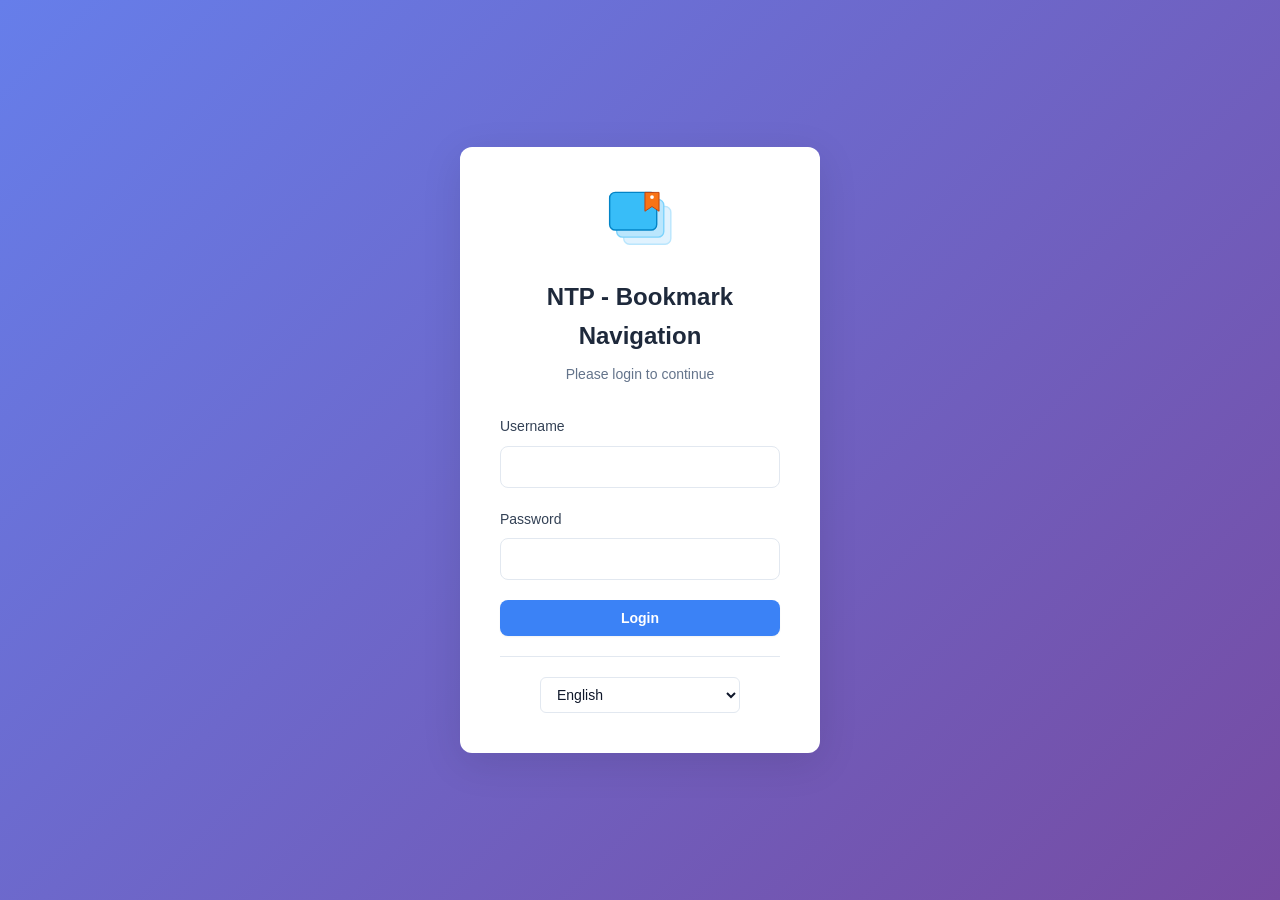
==== commit 12039f2b: "fix(frontend): add web app meta and i18n manifest fallback" ====
--- a/static/login.html
+++ b/static/login.html
@@ -3,6 +3,8 @@
 <head>
     <meta charset="UTF-8">
     <meta name="viewport" content="width=device-width, initial-scale=1.0">
+    <meta name="mobile-web-app-capable" content="yes">
+    <meta name="apple-mobile-web-app-capable" content="yes">
     <title data-i18n="login.title">Login - NTP</title>
     <link rel="icon" type="image/svg+xml" href="/static/logo.svg">
     <link rel="stylesheet" href="/static/style.css">
--- a/static/style.css
+++ b/static/style.css
@@ -71,10 +71,18 @@
     background: var(--bg-primary);
     color: var(--text-primary);
     line-height: 1.6;
-    min-height: 100vh;
+    height: 100vh;
+    overflow: hidden; /* 禁止 body 滚动 */
     -webkit-font-smoothing: antialiased;
     transition: background 0.3s ease;
-    /* 滚动性能优化 */
+}
+
+/* 独立滚动容器 */
+.scroll-container {
+    position: absolute;
+    inset: 0;
+    width: 100%;
+    height: 100%;
     overflow-x: hidden;
     overflow-y: auto;
     /* 平滑滚动 */
@@ -115,6 +123,7 @@
         opacity: 0;
         transform: translateY(10px);
     }
+
     to {
         opacity: 1;
         transform: translateY(0);
@@ -260,6 +269,7 @@
         opacity: 0;
         transform: translateY(-10px);
     }
+
     to {
         opacity: 1;
         transform: translateY(0);
@@ -347,40 +357,7 @@
     transform: rotate(60deg);
 }
 
-/* ===================================
-   分组标签 - 精简版
-   =================================== */
-.groups-tabs {
-    display: flex;
-    gap: 8px;
-    margin-bottom: 24px;
-    overflow-x: auto;
-    padding-bottom: 4px;
-}
-
-.group-tab {
-    padding: 8px 16px;
-    background: var(--bg-card);
-    border: 1px solid var(--border);
-    border-radius: var(--radius-full);
-    cursor: pointer;
-    white-space: nowrap;
-    transition: all 0.2s ease;
-    font-size: 14px;
-    font-weight: 500;
-    color: var(--text-secondary);
-}
-
-.group-tab:hover {
-    background: var(--bg-hover);
-    border-color: var(--secondary);
-    color: var(--text-primary);
-}
-
-.group-tab.active {
-    background: var(--primary);
-    color: white;
-}
+
 
 /* ===================================
    书签网格 - 按分组显示
@@ -417,23 +394,28 @@
 .bookmark-card {
     background: var(--bg-card);
     border-radius: var(--radius-lg);
-    padding: 16px;
+    padding: 0;
+    padding-right: 12px;
     box-shadow: var(--shadow-sm);
-    border: 1px solid var(--border-light);
-    transition: all 0.2s ease;
+    /* 性能优化：明确指定过渡属性，避免 transition: all 引起的重排 */
+    transition: transform 0.2s ease, box-shadow 0.2s ease, background-color 0.2s ease;
     position: relative;
     cursor: pointer;
     display: flex;
     align-items: center;
-    gap: 12px;
+    gap: 0;
     flex-direction: row;
     backdrop-filter: blur(10px);
     -webkit-backdrop-filter: blur(10px);
+    overflow: hidden;
+    /* 性能优化：提示浏览器该元素会发生变化 */
+    will-change: transform;
+    /* 性能优化：创建新的堆叠上下文 */
+    transform: translateZ(0);
 }
 
 .bookmark-card:hover {
     box-shadow: var(--shadow-hover);
-    border-color: var(--secondary);
     transform: translateY(-2px);
 }
 
@@ -451,8 +433,9 @@
     min-width: 0;
     display: flex;
     flex-direction: column;
-    gap: 4px;
-    overflow: hidden; /* 防止内容溢出 */
+    overflow: hidden;
+    padding: 8px 0;
+    margin-left: 12px;
 }
 
 .bookmark-title {
@@ -465,12 +448,13 @@
 }
 
 .bookmark-desc {
-    font-size: 13px;
+    font-size: 12px;
     color: var(--text-muted);
     overflow: hidden;
     text-overflow: ellipsis;
     white-space: nowrap;
-    flex-shrink: 0; /* 在空间不足时优先被隐藏 */
+    flex-shrink: 0;
+    /* 在空间不足时优先被隐藏 */
 }
 
 .bookmark-url {
@@ -480,23 +464,70 @@
     text-overflow: ellipsis;
     white-space: nowrap;
     font-family: 'Monaco', 'Consolas', monospace;
-    flex-shrink: 0; /* 在空间不足时优先被隐藏 */
-}
-
-/* 书签图标 - 左侧 */
+    flex-shrink: 0;
+    /* 在空间不足时优先被隐藏 */
+}
+
+/* 书签图标 - 左侧（与卡片无间隙，尺寸由JS动态设置） */
 .bookmark-icon {
-    width: 64px;
-    height: 64px;
-    border-radius: var(--radius-md);
+    /* 宽高由 JS 根据 bookmarkHeight 动态设置 */
+    width: 80px;
+    height: 80px;
+    border-radius: var(--radius-lg) 0 0 var(--radius-lg);
     object-fit: contain;
-    padding: 8px;
+    padding: 4px;
+    flex-shrink: 0;
+}
+
+/* 字符图标样式 */
+.bookmark-icon-char {
+    display: flex;
+    align-items: center;
+    justify-content: center;
+    font-size: 24px;
+    font-weight: 600;
+    color: var(--text-primary);
+    user-select: none;
+    font-family: -apple-system, BlinkMacSystemFont, "Segoe UI", Roboto, "Helvetica Neue", Arial, "Noto Sans SC", sans-serif;
+}
+
+/* 图标类型选项 */
+.icon-type-options {
+    display: flex;
+    align-items: center;
+    gap: 12px;
+}
+
+/* 字符图标预览容器 */
+.icon-char-preview {
+    display: flex;
+    align-items: center;
+    gap: 8px;
+    margin-top: 8px;
+}
+
+.icon-char-preview .icon-preview-label {
+    font-size: 12px;
+    color: var(--text-secondary);
+}
+
+.icon-char-preview-box {
+    width: 48px;
+    height: 48px;
+    display: flex;
+    align-items: center;
+    justify-content: center;
+    border-radius: var(--radius-md);
     background: var(--bg-hover);
     border: 1px solid var(--border-light);
-    flex-shrink: 0;
+    font-size: 20px;
+    font-weight: 600;
+    color: var(--text-primary);
 }
 
 /* 状态样式 */
-.loading, .empty-state {
+.loading,
+.empty-state {
     grid-column: 1 / -1;
     text-align: center;
     padding: 60px 20px;
@@ -564,10 +595,46 @@
         opacity: 0;
         transform: translateY(20px);
     }
+
     to {
         opacity: 1;
         transform: translateY(0);
     }
+}
+
+@keyframes spin {
+    from {
+        transform: rotate(0deg);
+    }
+
+    to {
+        transform: rotate(360deg);
+    }
+}
+
+.btn-loading {
+    position: relative;
+    pointer-events: none;
+    opacity: 0.7;
+}
+
+.btn-loading::after {
+    content: "";
+    position: absolute;
+    width: 16px;
+    height: 16px;
+    top: 50%;
+    left: 50%;
+    margin-left: -8px;
+    margin-top: -8px;
+    border: 2px solid transparent;
+    border-top-color: currentColor;
+    border-radius: 50%;
+    animation: spin 0.8s linear infinite;
+}
+
+.btn-loading span {
+    visibility: hidden;
 }
 
 .modal-header {
@@ -722,10 +789,88 @@
 /* ===================================
    设置页面样式
    =================================== */
+/* 设置模态框布局 */
+.settings-layout {
+    display: flex;
+    /* 固定高度，防止切换板块时高度跳动 */
+    height: 600px;
+    max-height: 80vh;
+}
+
+/* 侧边栏 */
+.settings-sidebar {
+    width: 180px;
+    flex-shrink: 0;
+    background: var(--bg-hover);
+    border-right: 1px solid var(--border);
+    padding: 16px 8px;
+    display: flex;
+    flex-direction: column;
+    gap: 4px;
+    overflow-y: auto;
+}
+
+.settings-nav-item {
+    display: flex;
+    align-items: center;
+    gap: 10px;
+    padding: 12px 14px;
+    border: none;
+    background: transparent;
+    border-radius: var(--radius-md);
+    cursor: pointer;
+    font-size: 14px;
+    font-weight: 500;
+    color: var(--text-secondary);
+    transition: all 0.2s ease;
+    text-align: left;
+    width: 100%;
+}
+
+.settings-nav-item:hover {
+    background: var(--bg-card);
+    color: var(--text-primary);
+}
+
+.settings-nav-item.active {
+    background: var(--primary);
+    color: white;
+}
+
+.settings-nav-item svg {
+    width: 18px;
+    height: 18px;
+    flex-shrink: 0;
+}
+
+/* 内容区域 */
+.settings-content {
+    flex: 1;
+    padding: 24px;
+    overflow-y: auto;
+    min-width: 0;
+}
+
+.settings-panel {
+    display: none;
+}
+
+.settings-panel.active {
+    display: block;
+}
+
 .settings-sections {
     display: flex;
     flex-direction: column;
     gap: 32px;
+}
+
+.settings-section {
+    margin-bottom: 24px;
+}
+
+.settings-section:last-child {
+    margin-bottom: 0;
 }
 
 .settings-section h3 {
@@ -758,13 +903,21 @@
     display: block;
     width: 100%;
     height: 60px;
+    min-height: 60px;
     border-radius: var(--radius-md);
     border: 2px solid var(--border);
     margin-bottom: 8px;
-    transition: all 0.2s ease;
-}
-
-.color-option input[type="radio"]:checked ~ .color-preview {
+    transition: border-color 0.2s ease, box-shadow 0.2s ease;
+    /* 使用 CSS 变量，由 inline style 提供 */
+    background-color: var(--preview-color, #F8FAFC);
+}
+
+/* 白色选项特殊边框处理 */
+.color-preview[style*="--preview-border"] {
+    border: var(--preview-border);
+}
+
+.color-option input[type="radio"]:checked~.color-preview {
     border-color: var(--primary);
     box-shadow: 0 0 0 3px rgba(59, 130, 246, 0.2);
 }
@@ -777,7 +930,7 @@
     display: block;
 }
 
-.color-option input[type="radio"]:checked ~ .color-name {
+.color-option input[type="radio"]:checked~.color-name {
     color: var(--primary);
     font-weight: 600;
 }
@@ -785,8 +938,6 @@
 /* 设置列表 */
 .settings-list {
     margin-top: 16px;
-    max-height: 200px;
-    overflow-y: auto;
 }
 
 .settings-item {
@@ -833,6 +984,38 @@
 .settings-item-actions {
     display: flex;
     gap: 6px;
+}
+
+.btn-icon {
+    display: flex;
+    align-items: center;
+    justify-content: center;
+    width: 32px;
+    height: 32px;
+    padding: 0;
+    border: 1px solid var(--border);
+    border-radius: var(--radius-md);
+    background: var(--bg-card);
+    color: var(--text-secondary);
+    cursor: pointer;
+    transition: all 0.2s ease;
+}
+
+.btn-icon:hover {
+    background: var(--bg-hover);
+    border-color: var(--primary);
+    color: var(--primary);
+}
+
+.btn-icon-danger:hover {
+    background: #FEF2F2;
+    border-color: var(--danger);
+    color: var(--danger);
+}
+
+.btn-icon svg {
+    width: 16px;
+    height: 16px;
 }
 
 /* 数据管理按钮 */
@@ -958,6 +1141,17 @@
     border-color: var(--secondary);
 }
 
+.version-info {
+    font-size: 14px;
+    color: var(--text-secondary);
+    padding: 8px 0;
+}
+
+.version-info #appVersion {
+    font-family: ui-monospace, SFMono-Regular, "SF Mono", Menlo, Consolas, monospace;
+    color: var(--text-primary);
+}
+
 /* 书签预览 */
 .bookmark-preview-container {
     margin-top: 20px;
@@ -974,11 +1168,12 @@
     background: var(--bg-card);
     border: 1px solid var(--border);
     border-radius: var(--radius-lg);
-    padding: 16px;
+    padding: 0;
+    padding-right: 12px;
     box-shadow: var(--shadow-sm);
     display: flex;
     align-items: center;
-    gap: 12px;
+    gap: 0;
     transition: all 0.2s ease;
     overflow: hidden;
     position: relative;
@@ -987,13 +1182,10 @@
 }
 
 .bookmark-preview .bookmark-icon {
-    width: 64px;
-    height: 64px;
-    border-radius: var(--radius-md);
+    border-radius: var(--radius-lg) 0 0 var(--radius-lg);
     object-fit: contain;
-    padding: 8px;
+    padding: 4px;
     background: var(--bg-hover);
-    border: 1px solid var(--border-light);
     flex-shrink: 0;
     display: flex;
     align-items: center;
@@ -1046,8 +1238,8 @@
 }
 
 .icon-preview-image {
-    width: 32px;
-    height: 32px;
+    width: 64px;
+    height: 64px;
     border-radius: var(--radius-sm);
     object-fit: contain;
     padding: 4px;
@@ -1136,21 +1328,7 @@
     display: flex;
     flex-direction: column;
     gap: 4px;
-}
-
-.bookmark-preview .bookmark-icon {
-    width: 64px;
-    height: 64px;
-    border-radius: var(--radius-md);
-    object-fit: contain;
-    padding: 8px;
-    background: var(--bg-hover);
-    border: 1px solid var(--border-light);
-    flex-shrink: 0;
-    display: flex;
-    align-items: center;
-    justify-content: center;
-    font-size: 24px;
+    padding: 8px 0;
 }
 
 /* ===================================
@@ -1249,7 +1427,7 @@
     }
 }
 
-/* 小屏幕（569px - 768px）- 2列 */
+/* 小屏幕（569px - 768px）- 移动端样式 */
 @media (max-width: 768px) and (min-width: 569px) {
     .container {
         padding: 16px;
@@ -1257,32 +1435,48 @@
     }
 
     .group-bookmarks {
-        grid-template-columns: repeat(2, 1fr);
+        /* 移动端列数由JavaScript内联样式控制 */
         gap: 12px;
     }
 
     .bookmark-card {
-        padding: 12px;
+        padding: 0;
+        padding-right: 8px;
     }
 
     .bookmark-icon {
-        width: 48px;
-        height: 48px;
-    }
-}
-
-/* 移动端（小于568px）- 1列或2列 */
+        width: 60px;
+        height: 60px;
+    }
+}
+
+/* 移动端（小于568px）- 移动端样式 */
 @media (max-width: 568px) {
     .container {
         padding: 16px;
         padding-top: 12px;
     }
 
-    /* 移动端书签布局 - 1列或2列 */
     .group-bookmarks {
-        /* 默认2列，可通过 --mobile-columns 变量修改为1列 */
-        grid-template-columns: repeat(var(--mobile-columns, 2), 1fr);
+        /* 移动端列数由JavaScript内联样式控制 */
         gap: 12px;
+    }
+
+    /* 移动端性能优化：移除昂贵的模糊效果 */
+    .bookmark-card {
+        padding: 0;
+        padding-right: 8px;
+        min-height: 70px;
+        backdrop-filter: none !important;
+        -webkit-backdrop-filter: none !important;
+        background: rgba(255, 255, 255, 0.9); /* 提高不透明度补偿 */
+    }
+    
+    /* 移动端暗色模式下的背景调整 */
+    @media (prefers-color-scheme: dark) {
+        .bookmark-card {
+            background: rgba(30, 41, 59, 0.9);
+        }
     }
 
     /* 移动端顶部栏优化 */
@@ -1325,30 +1519,18 @@
         height: 18px;
     }
 
-    /* 移动端分组标签 */
-    .groups-tabs {
-        flex-wrap: nowrap;
-        overflow-x: auto;
-        -webkit-overflow-scrolling: touch;
-        gap: 8px;
-        padding-bottom: 4px;
-    }
-
-    .group-tab {
-        flex-shrink: 0;
-        padding: 8px 16px;
-        font-size: 14px;
-    }
+
 
     .bookmark-card {
-        padding: 12px;
+        padding: 0;
+        padding-right: 8px;
         min-height: 70px;
     }
 
     .bookmark-icon {
-        width: 40px;
-        height: 40px;
-        min-width: 40px;
+        width: 70px;
+        height: 70px;
+        min-width: 70px;
     }
 
     .bookmark-title {
@@ -1372,6 +1554,55 @@
         overflow: visible;
     }
 
+    /* 移动端设置模态框侧边栏 */
+    .settings-layout {
+        flex-direction: column;
+        height: auto;
+        max-height: none;
+        min-height: auto;
+    }
+
+    .settings-sidebar {
+        width: 100%;
+        flex-direction: row;
+        overflow-x: visible;
+        border-right: none;
+        border-bottom: 1px solid var(--border);
+        padding: 8px;
+        gap: 4px;
+        justify-content: space-around;
+    }
+
+    .settings-nav-item {
+        flex: 1;
+        flex-shrink: 1;
+        padding: 8px 4px;
+        justify-content: center;
+        flex-direction: column;
+        gap: 4px;
+        min-width: 0;
+    }
+
+    .settings-nav-item svg {
+        width: 20px;
+        height: 20px;
+    }
+
+    .settings-nav-item span {
+        display: block;
+        font-size: 10px;
+        text-align: center;
+        white-space: nowrap;
+        overflow: hidden;
+        text-overflow: ellipsis;
+    }
+
+    .settings-content {
+        padding: 20px;
+        max-height: 60vh;
+        overflow-y: auto;
+    }
+
     .modal-header {
         padding: 20px;
         border-radius: var(--radius-lg) var(--radius-lg) 0 0;
@@ -1400,7 +1631,8 @@
     .form-group input,
     .form-group select,
     .form-group textarea {
-        font-size: 16px; /* 防止 iOS 缩放 */
+        font-size: 16px;
+        /* 防止 iOS 缩放 */
     }
 }
 
@@ -1526,8 +1758,7 @@
    打印样式
    =================================== */
 @media print {
-    .top-bar,
-    .groups-tabs {
+    .top-bar {
         display: none;
     }
 
@@ -1642,7 +1873,7 @@
     transition: all 0.2s ease;
 }
 
-.pattern-option input[type="radio"]:checked ~ .pattern-preview {
+.pattern-option input[type="radio"]:checked~.pattern-preview {
     border-color: var(--primary);
     box-shadow: 0 0 0 3px rgba(59, 130, 246, 0.2);
 }
@@ -1655,7 +1886,7 @@
     display: block;
 }
 
-.pattern-option input[type="radio"]:checked ~ .pattern-name {
+.pattern-option input[type="radio"]:checked~.pattern-name {
     color: var(--primary);
     font-weight: 600;
 }
@@ -1675,3 +1906,274 @@
         font-size: 11px;
     }
 }
+
+/* ===================================
+   分组快速跳转侧边栏
+   =================================== */
+.group-quick-nav {
+    position: fixed;
+    right: 20px;
+    top: 50%;
+    transform: translateY(-50%);
+    z-index: 50;
+    display: flex;
+    flex-direction: column;
+    gap: 4px;
+    max-height: 60vh;
+    overflow-y: auto;
+    padding: 8px;
+    background: rgba(255, 255, 255, 0.9);
+    backdrop-filter: blur(10px);
+    -webkit-backdrop-filter: blur(10px);
+    border: 1px solid var(--border);
+    border-radius: var(--radius-lg);
+    box-shadow: var(--shadow-md);
+    transition: opacity 0.2s ease, transform 0.2s ease;
+}
+
+/* 隐藏滚动条但保持可滚动 */
+.group-quick-nav::-webkit-scrollbar {
+    width: 4px;
+}
+
+.group-quick-nav::-webkit-scrollbar-track {
+    background: transparent;
+}
+
+.group-quick-nav::-webkit-scrollbar-thumb {
+    background: var(--border);
+    border-radius: var(--radius-full);
+}
+
+.group-quick-nav-item {
+    display: flex;
+    align-items: center;
+    gap: 8px;
+    padding: 8px 12px;
+    font-size: 13px;
+    font-weight: 500;
+    color: var(--text-secondary);
+    background: transparent;
+    border: none;
+    border-radius: var(--radius-md);
+    cursor: pointer;
+    transition: all 0.15s ease;
+    white-space: nowrap;
+    text-align: left;
+    max-width: 160px;
+    overflow: hidden;
+    text-overflow: ellipsis;
+}
+
+.group-quick-nav-item:hover {
+    background: var(--bg-hover);
+    color: var(--text-primary);
+}
+
+.group-quick-nav-item.active {
+    background: var(--primary);
+    color: white;
+    font-weight: 600;
+}
+
+.group-quick-nav-item svg {
+    width: 14px;
+    height: 14px;
+    flex-shrink: 0;
+    opacity: 0.7;
+}
+
+.group-quick-nav-item.active svg {
+    opacity: 1;
+}
+
+/* 分组指示点 */
+.group-quick-nav-dot {
+    width: 6px;
+    height: 6px;
+    border-radius: 50%;
+    background: var(--border);
+    flex-shrink: 0;
+    transition: all 0.15s ease;
+}
+
+.group-quick-nav-item:hover .group-quick-nav-dot {
+    background: var(--text-muted);
+}
+
+.group-quick-nav-item.active .group-quick-nav-dot {
+    background: white;
+    transform: scale(1.2);
+}
+
+/* 分组标题容器（用于锚点定位） */
+.group-title {
+    scroll-margin-top: 20px;
+}
+
+/* 大屏幕（超过1600px）时显示更多信息 */
+@media (min-width: 1600px) {
+    .group-quick-nav {
+        right: 24px;
+    }
+
+    .group-quick-nav-item {
+        max-width: 180px;
+        padding: 10px 14px;
+        font-size: 14px;
+    }
+}
+
+/* 中等屏幕（1200px-1599px） */
+@media (max-width: 1599px) and (min-width: 1200px) {
+    .group-quick-nav {
+        right: 16px;
+    }
+
+    .group-quick-nav-item {
+        max-width: 140px;
+    }
+}
+
+/* 较小屏幕（769px-1199px）- 只显示点 */
+@media (max-width: 1199px) and (min-width: 769px) {
+    .group-quick-nav {
+        right: 12px;
+        padding: 6px;
+    }
+
+    .group-quick-nav-item {
+        padding: 8px;
+        max-width: none;
+        justify-content: center;
+    }
+
+    .group-quick-nav-item span {
+        display: none;
+    }
+
+    .group-quick-nav-dot {
+        width: 8px;
+        height: 8px;
+    }
+}
+
+/* 移动端隐藏快速跳转 */
+@media (max-width: 768px) {
+    .group-quick-nav {
+        display: none;
+    }
+}
+
+.icon-tabs {
+    display: flex;
+    gap: 4px;
+    background: var(--bg-hover);
+    padding: 4px;
+    border-radius: var(--radius-md);
+    margin-bottom: 16px;
+}
+
+.icon-tab {
+    flex: 1;
+    padding: 8px 16px;
+    border: none;
+    border-radius: var(--radius-sm);
+    background: transparent;
+    color: var(--text-secondary);
+    font-size: 14px;
+    font-weight: 500;
+    cursor: pointer;
+    transition: all 0.2s ease;
+}
+
+.icon-tab:hover {
+    color: var(--text-primary);
+}
+
+.icon-tab.active {
+    background: var(--bg-card);
+    color: var(--primary);
+    box-shadow: var(--shadow-sm);
+    font-weight: 600;
+}
+
+.icon-tab-content {
+    display: none;
+    animation: fadeIn 0.2s ease;
+}
+
+.icon-tab-content.active {
+    display: block;
+}
+
+.common-icon-preview {
+    display: flex;
+    align-items: center;
+    gap: 12px;
+    padding: 16px;
+    background: var(--bg-hover);
+    border-radius: var(--radius-md);
+    border: 1px solid var(--border);
+    justify-content: center;
+    min-height: 80px;
+}
+
+.icon-bg-color-wrapper {
+    display: flex;
+    align-items: center;
+    gap: 8px;
+}
+
+.icon-bg-color-wrapper input[type="color"] {
+    width: 40px;
+    height: 36px;
+    padding: 2px;
+    border: 1px solid var(--border);
+    border-radius: var(--radius-md);
+    cursor: pointer;
+    background: var(--bg-card);
+}
+
+.icon-bg-color-wrapper input[type="color"]::-webkit-color-swatch-wrapper {
+    padding: 2px;
+}
+
+.icon-bg-color-wrapper input[type="color"]::-webkit-color-swatch {
+    border-radius: var(--radius-sm);
+    border: none;
+}
+
+.icon-bg-color-wrapper input[type="text"] {
+    flex: 1;
+}
+
+.icon-bg-color-wrapper .btn-sm {
+    padding: 8px;
+    min-width: 36px;
+    width: 36px;
+    height: 36px;
+    flex-shrink: 0;
+}
+
+/* 移动端特别优化 (Mobile Optimization) */
+@media (max-width: 768px) {
+    .bookmark-card {
+        height: 60px !important;
+        min-height: 60px !important;
+    }
+
+    .bookmark-icon {
+        width: 60px !important;
+        height: 60px !important;
+        min-width: 60px !important;
+    }
+
+    .bookmark-url {
+        display: none !important;
+    }
+
+    .bookmark-content {
+        margin-left: 4px !important;
+    }
+}
--- a/static/login.css
+++ b/static/login.css
@@ -78,6 +78,7 @@
 }
 
 .error-message {
+    display: none;
     background-color: #fee2e2;
     color: #991b1b;
     padding: 12px 16px;
@@ -85,6 +86,10 @@
     font-size: 14px;
     margin-bottom: 20px;
     border-left: 4px solid #991b1b;
+}
+
+.error-message.show {
+    display: block;
 }
 
 .login-footer {
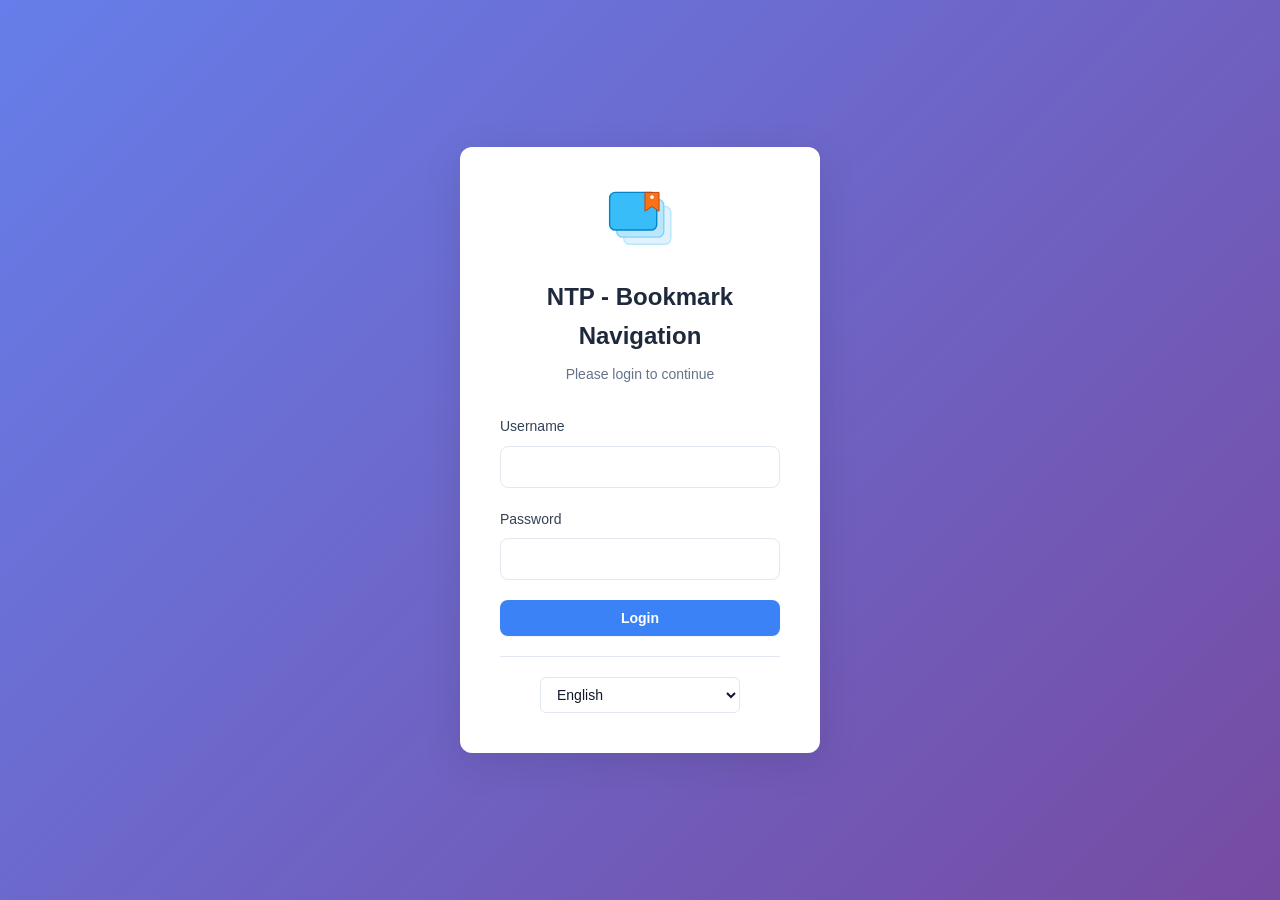
==== commit e8160c21: "fix(frontend): remove web-app capable meta tags" ====
--- a/static/login.html
+++ b/static/login.html
@@ -1,16 +1,16 @@
 <!DOCTYPE html>
 <html lang="en">
+
 <head>
     <meta charset="UTF-8">
     <meta name="viewport" content="width=device-width, initial-scale=1.0">
-    <meta name="mobile-web-app-capable" content="yes">
-    <meta name="apple-mobile-web-app-capable" content="yes">
     <title data-i18n="login.title">Login - NTP</title>
     <link rel="icon" type="image/svg+xml" href="/static/logo.svg">
     <link rel="stylesheet" href="/static/style.css">
     <link rel="stylesheet" href="/static/login.css">
     <script src="/static/i18n.js"></script>
 </head>
+
 <body class="login-page">
     <div class="login-container">
         <div class="login-box">
@@ -44,4 +44,5 @@
     </div>
     <script src="/static/login.js"></script>
 </body>
+
 </html>
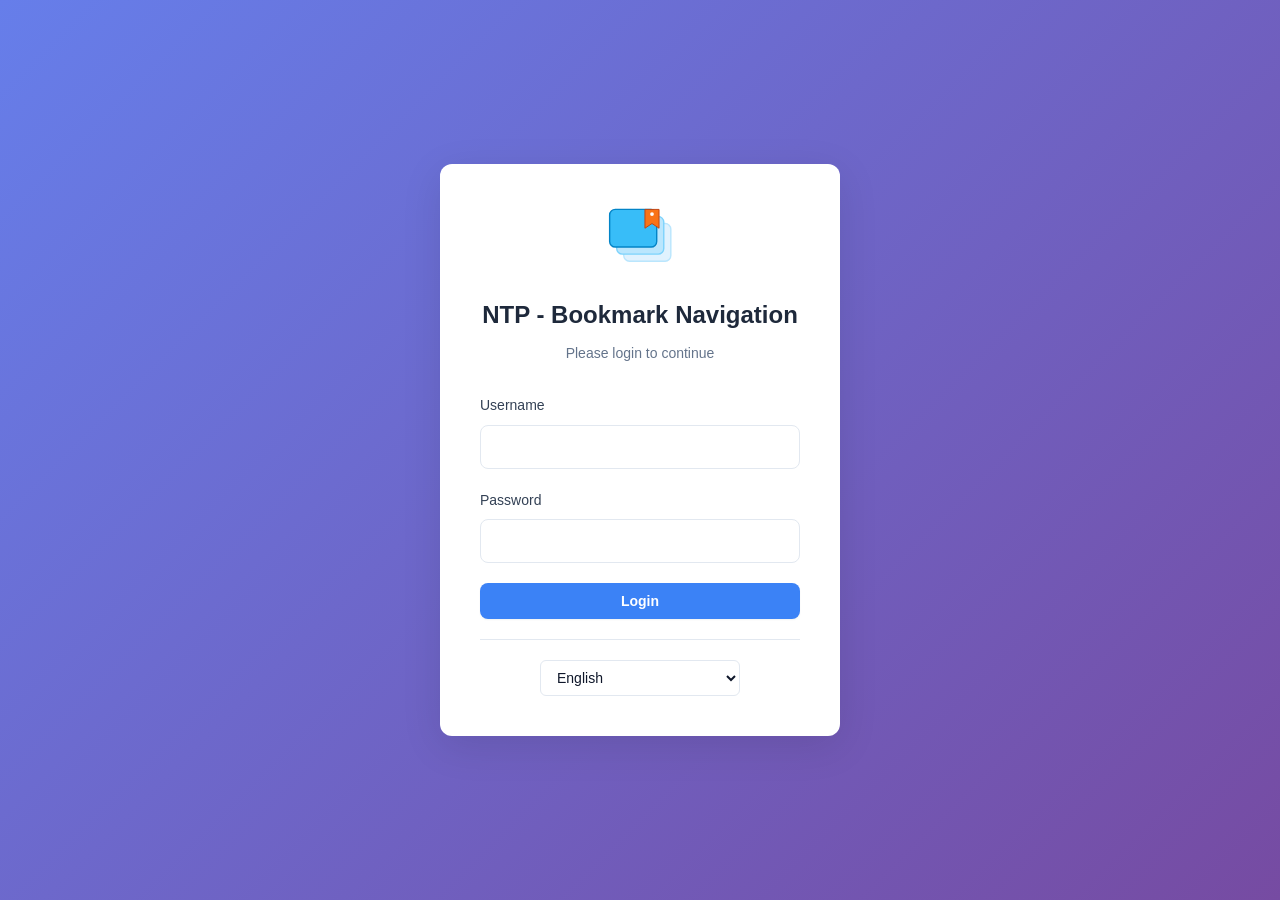
==== commit 636c6fc4: "fix(frontend): harden harmony login flow and restore safe i18n" ====
--- a/static/login.html
+++ b/static/login.html
@@ -4,11 +4,10 @@
 <head>
     <meta charset="UTF-8">
     <meta name="viewport" content="width=device-width, initial-scale=1.0">
-    <title data-i18n="login.title">Login - NTP</title>
+    <title id="pageTitle">Login - NTP</title>
     <link rel="icon" type="image/svg+xml" href="/static/logo.svg">
     <link rel="stylesheet" href="/static/style.css">
     <link rel="stylesheet" href="/static/login.css">
-    <script src="/static/i18n.js"></script>
 </head>
 
 <body class="login-page">
@@ -16,25 +15,25 @@
         <div class="login-box">
             <div class="login-header">
                 <img src="/static/logo.svg" alt="NTP Logo" class="login-logo">
-                <h1 data-i18n="app.title">NTP - Bookmark Navigation</h1>
-                <p data-i18n="login.subtitle">Please login to continue</p>
+                <h1 id="loginHeaderTitle">NTP - Bookmark Navigation</h1>
+                <p id="loginSubtitle">Please login to continue</p>
             </div>
-            <form id="loginForm" class="login-form">
+            <form id="loginForm" class="login-form" autocomplete="off">
                 <div class="form-group">
-                    <label for="username" data-i18n="login.username">Username</label>
-                    <input type="text" id="username" name="username" required autocomplete="username">
+                    <label for="username" id="usernameLabel">Username</label>
+                    <input type="text" id="username" name="ntp_user" required autocomplete="off" autocapitalize="none" autocorrect="off" spellcheck="false" inputmode="text">
                 </div>
                 <div class="form-group">
-                    <label for="password" data-i18n="login.password">Password</label>
-                    <input type="password" id="password" name="password" required autocomplete="current-password">
+                    <label for="password" id="passwordLabel">Password</label>
+                    <input type="text" id="password" class="password-mask" name="ntp_pass" required autocomplete="off" autocapitalize="none" autocorrect="off" spellcheck="false">
                 </div>
                 <div id="loginError" class="error-message" style="display: none;"></div>
                 <button type="submit" class="btn btn-primary btn-block" id="loginBtn">
-                    <span data-i18n="login.submit">Login</span>
+                    <span id="loginBtnText">Login</span>
                 </button>
             </form>
             <div class="login-footer">
-                <label for="languageSelect" class="sr-only" data-i18n="settings.language">Language</label>
+                <label for="languageSelect" class="sr-only" id="languageLabel">Language</label>
                 <select id="languageSelect" class="language-select">
                     <option value="en">English</option>
                     <option value="zh">简体中文</option>
--- a/static/login.css
+++ b/static/login.css
@@ -1,23 +1,42 @@
 /* Login page styles */
+html,
+body {
+    margin: 0;
+    padding: 0;
+}
+
+body.login-page,
+body.login-page *,
+body.login-page *::before,
+body.login-page *::after {
+    box-sizing: border-box;
+}
+
 body.login-page {
-    min-height: 100vh;
-    display: flex;
-    align-items: center;
-    justify-content: center;
+    height: auto;
+    min-height: 100dvh;
+    overflow-x: hidden;
+    overflow-y: auto;
     background: linear-gradient(135deg, #667eea 0%, #764ba2 100%);
 }
 
 .login-container {
     width: 100%;
-    max-width: 400px;
+    min-height: 100dvh;
+    margin: 0;
     padding: 20px;
+    display: flex;
+    align-items: center;
+    justify-content: center;
 }
 
 .login-box {
+    width: min(100%, 400px);
     background: white;
     border-radius: 12px;
     box-shadow: 0 10px 40px rgba(0, 0, 0, 0.1);
     padding: 40px;
+    margin: 0 auto;
 }
 
 .login-header {
@@ -65,7 +84,7 @@
     padding: 12px 16px;
     border: 1px solid #e2e8f0;
     border-radius: 8px;
-    font-size: 14px;
+    font-size: 16px;
     transition: all 0.2s;
     box-sizing: border-box;
 }
@@ -75,6 +94,10 @@
     outline: none;
     border-color: #667eea;
     box-shadow: 0 0 0 3px rgba(102, 126, 234, 0.1);
+}
+
+.password-mask {
+    -webkit-text-security: disc;
 }
 
 .error-message {
@@ -113,6 +136,13 @@
 
 /* Responsive */
 @media (max-width: 480px) {
+    .login-container {
+        min-height: auto;
+        align-items: flex-start;
+        padding-top: 16px;
+        padding-bottom: 16px;
+    }
+
     .login-box {
         padding: 30px 20px;
     }
@@ -121,3 +151,10 @@
         font-size: 20px;
     }
 }
+
+@media (hover: none) and (pointer: coarse) {
+    .login-form input[type="text"]:focus,
+    .login-form input[type="password"]:focus {
+        box-shadow: none;
+    }
+}
